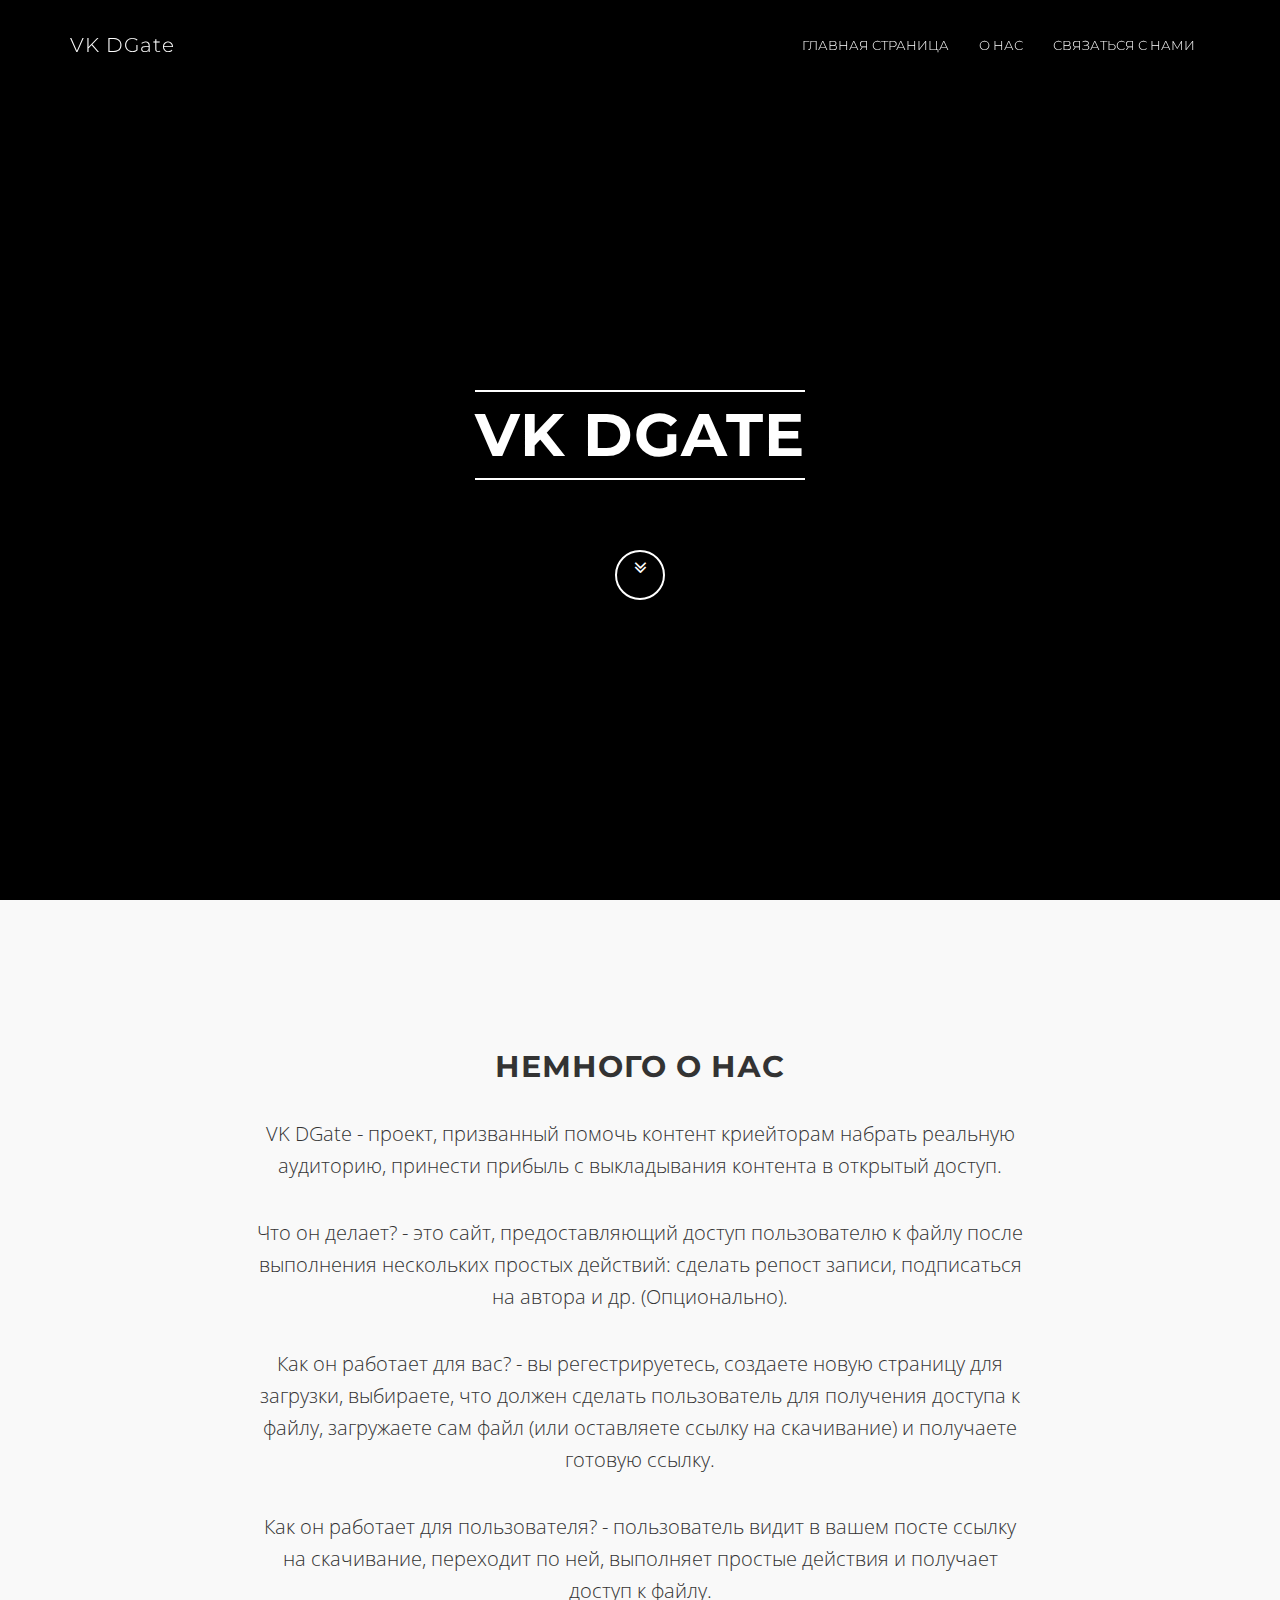
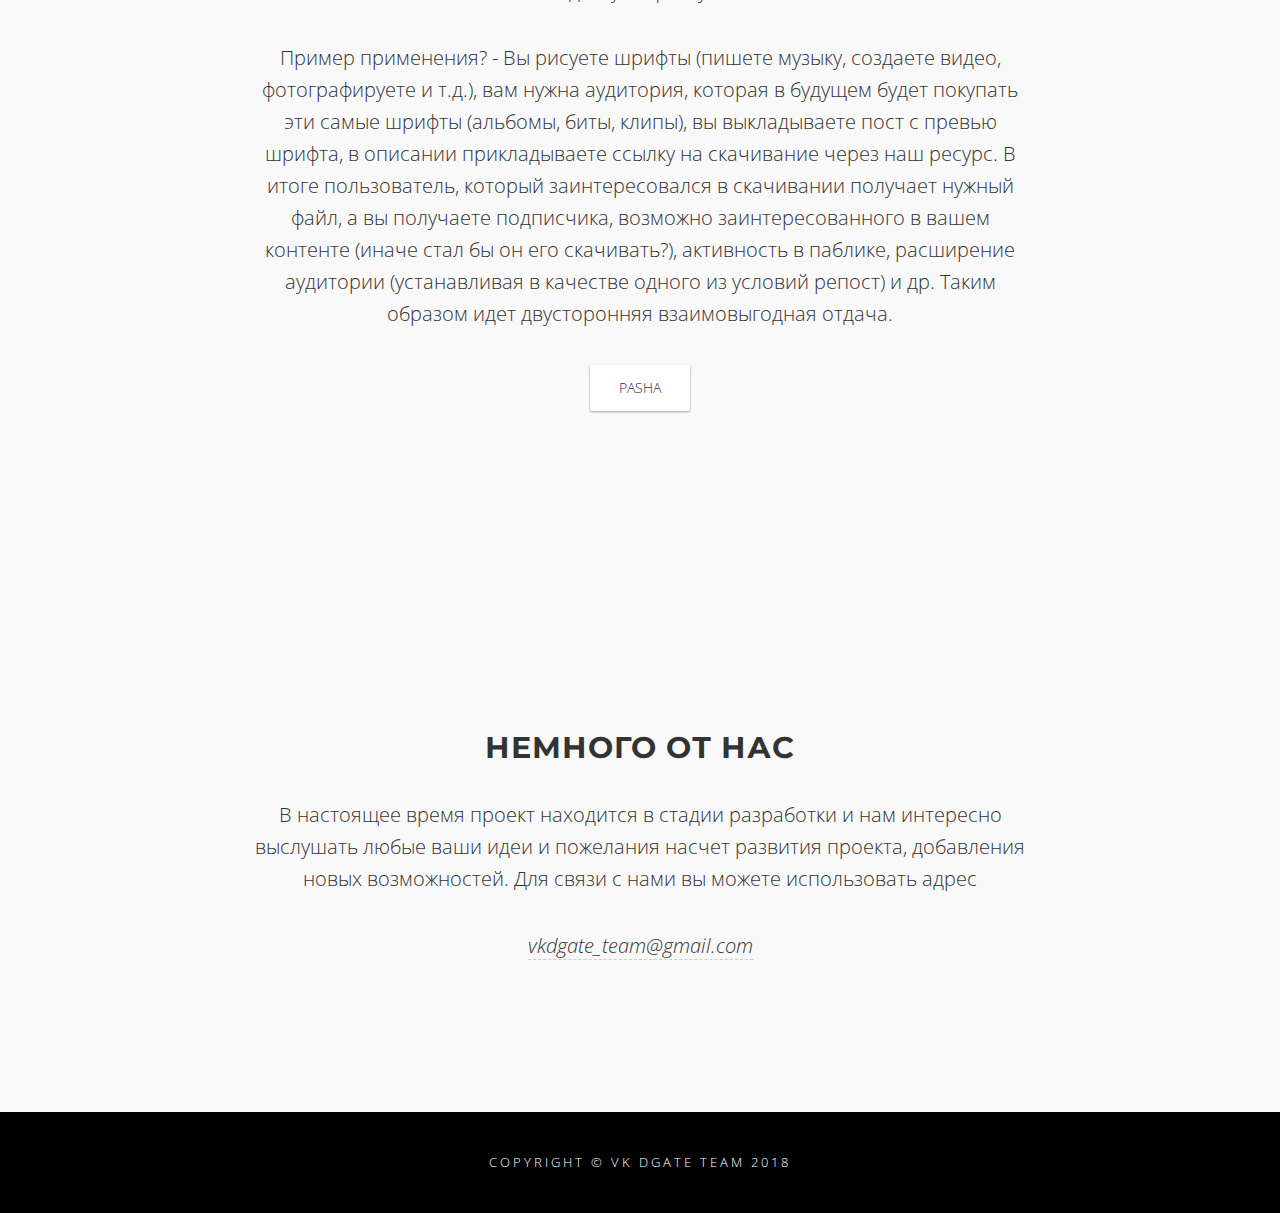
==== VK DGate 1.0/Web/index.html @ 395c32c6 "Version 1.0" ====
<html>
<head>
<meta charset="utf-8">
<meta http-equiv="X-UA-Compatible" content="IE=edge">
<meta name="viewport" content="width=device-width, initial-scale=1">
<meta name="description" content="">
<meta name="author" content="">
<title>VK DGate</title>
<!-- Bootstrap Core CSS -->
<link href="css/bootstrap.min.css" rel="stylesheet">
<!-- Custom CSS -->
<link href="css/theme.css" rel="stylesheet">
<!-- Custom Fonts -->
<link href="font-awesome/css/font-awesome.min.css" rel="stylesheet" type="text/css">
<link href="http://fonts.googleapis.com/css?family=Open+Sans:300,400,700,400italic,700italic" rel="stylesheet" type="text/css">
<link href="http://fonts.googleapis.com/css?family=Montserrat:400,700" rel="stylesheet" type="text/css">

<!-- Scripts and server connection -->
<script src="https://cdnjs.cloudflare.com/ajax/libs/jquery/3.2.1/jquery.min.js"></script>
	<script>
	$(function(){
		$(".btn-1").click(function(){
		$.ajax({
		  method: "GET",
		  url: "http://localhost:8080",
		})
		  .done(function( photo_url ) {
			$(".image-1").attr("src", photo_url);
			$(".image-1").fadeIn();
		  });
		});
	});
			
	</script>
	
	<!-- VK Button -->
<style>
	
	.btn-1{
		width: 100px;
		padding: 13px 12px;
		background-color: white;
		font: arial 15pt bold;
		text-align: center;
		margin: 20px auto;
		border-radius: 2px;
		box-shadow: 0 1px 3px rgba(0,0,0,0.12), 0 1px 2px rgba(0,0,0,0.24);
		transition: all 0.3s cubic-bezier(.25,.8,.25,1);
	}
	.btn-1:hover{
		box-shadow: 0 14px 28px rgba(0,0,0,0.25), 0 10px 10px rgba(0,0,0,0.22);
		cursor: pointer;
	}
	.image-1{
		padding: 15px;
	}
</style>

</head>
<body id="page-top" data-spy="scroll" data-target=".navbar-fixed-top">
<!-- Navigation -->
<nav class="navbar navbar-custom navbar-fixed-top" role="navigation">
<div class="container">
	<div class="navbar-header">
		<button type="button" class="navbar-toggle" data-toggle="collapse" data-target=".navbar-main-collapse">
		<i class="fa fa-bars"></i>
		</button>
		<a class="navbar-brand page-scroll" href="index.html">
		VK DGate </a>
	</div>
	<!-- Collect the nav links, forms, and other content for toggling -->
	<div class="collapse navbar-collapse navbar-right navbar-main-collapse">
		<ul class="nav navbar-nav">
			<li>
			<a href="index.html">Главная страница</a>
			</li>
			<li>
			<a href="about_us.html">О Нас</a>
			</li>
			<li>
			<a href="contact.html">Связаться С Нами</a>
			</li>
		</ul>
	</div>
	<!-- /.navbar-collapse -->
</div>
<!-- /.container -->
</nav>
<!-- Intro Header -->
<header class="intro">
<div class="intro-body">
	<div class="container">
		<div class="row">
			<div class="col-md-8 col-md-offset-2">
				<h1 class="brand-heading">VK DGate</h1>
				<p class="intro-text">
					
				</p>
				<a href="#about" class="btn btn-circle page-scroll">
				<i class="fa fa-angle-double-down animated"></i>
				</a>
			</div>
		</div>
	</div>
</div>
</header>
<!-- About Section -->
<section id="about">
<div class="container content-section text-center">
	<div class="row">
		<h2>Немного о нас</h2>
		<div class="col-lg-8 col-lg-offset-2">
			<p>
				VK DGate - проект, призванный помочь контент криейторам набрать реальную аудиторию, принести прибыль с выкладывания контента в открытый доступ.
			</p>
			<p>
				Что он делает? - это сайт, предоставляющий доступ пользователю к файлу после выполнения нескольких простых действий: сделать репост записи, подписаться на автора и др. (Опционально). 
			</p>
			<p>
				Как он работает для вас? - вы регестрируетесь, создаете новую страницу для загрузки, выбираете, что должен сделать пользователь для получения доступа к файлу, загружаете сам файл (или оставляете ссылку на скачивание) и получаете готовую ссылку.
			</p>
			<p>
				Как он работает для пользователя? - пользователь видит в вашем посте ссылку на скачивание, переходит по ней, выполняет простые действия и получает доступ к файлу.
			</p>
			<p>
				Пример применения? - Вы рисуете шрифты (пишете музыку, создаете видео, фотографируете и т.д.), вам нужна аудитория, которая в будущем будет покупать эти самые шрифты (альбомы, биты, клипы), вы выкладываете пост с превью шрифта, в описании прикладываете ссылку на скачивание через наш ресурс. В итоге пользователь, который заинтересовался в скачивании получает нужный файл, а вы получаете подписчика, возможно заинтересованного в вашем контенте (иначе стал бы он его скачивать?), активность в паблике, расширение аудитории (устанавливая в качестве одного из условий репост) и др. Таким образом идет двусторонняя взаимовыгодная отдача. 
			</p>
			<p>
				<!--<a href="#" class="btnghost"><i class="fa fa-download btn-1"></i> Паша Дуров</a> -->
				<img class="image-1" hidden>
				<div class="btn-1">PASHA</div>
			</p>
		</div>
	</div>
</div>
</section>
<!-- Contact Section -->
<section id="contact">
<div class="container content-section text-center">
	<div class="row">
		<div class="col-lg-8 col-lg-offset-2">
			<h2>Немного от нас</h2>
			<p>
				 В настоящее время проект находится в стадии разработки и нам интересно выслушать любые ваши идеи и пожелания насчет развития проекта, добавления новых возможностей. Для связи с нами вы можете использовать адрес 
			</p>
			<p>
				<i><a href="mailto:vkdgate_team@gmail.com" style="border-bottom:1px dashed #ccc;">vkdgate_team@gmail.com</a></i>
			</p>
			<!--<ul class="list-inline banner-social-buttons">
				<li>
				<a href="https://twitter.com/wowthemesnet" class="btn btnghost btn-lg"><i class="fa fa-twitter fa-fw"></i><span class="network-name">Twitter</span></a>
				</li>
				<li>
				<a href="https://www.facebook.com/pages/wowthemesnet/562560840468823" class="btn btnghost btn-lg"><i class="fa fa-facebook fa-fw"></i><span class="network-name">Facebook</span></a>
				</li>
				<li>
				<a href="https://plus.google.com/u/0/b/110916582192388695332/110916582192388695332/posts" class="btn btnghost btn-lg"><i class="fa fa-google-plus fa-fw"></i><span class="network-name">Google+</span></a>
				</li>
			</ul>
			-->
		</div>
	</div>
</div>
</section>
<!-- Footer -->
<footer>
<div class="container text-center">
	<p class="credits">
		Copyright &copy; VK DGate team 2018<br/>
		
	</p>
</div>
</footer>
<!-- jQuery -->
<script src="js/jquery.js"></script>
<!-- Bootstrap Core JavaScript -->
<script src="js/bootstrap.min.js"></script>
<!-- Plugin JavaScript -->
<script src="js/jquery.easing.min.js"></script>
<!-- Custom Theme JavaScript -->
<script src="js/theme.js"></script>
</body>
</html>
---- VK DGate 1.0/Web/css/theme.css ----
body {
	width:100%;
	height:100%;
	font-family:Open Sans,"Helvetica Neue",Helvetica,Arial,sans-serif;
	color:#fff;
	background-color:#000;
	 font-weight:300;
}
html {
	width:100%;
	height:100%;
}
h1,h2,h3,h4,h5,h6 {
	margin:0 0 35px;
	text-transform:uppercase;
	font-family:Montserrat,"Helvetica Neue",Helvetica,Arial,sans-serif;
	font-weight:700;
	letter-spacing:1px;
}
p {
	margin:0 0 25px;
	font-size:18px;
	line-height:1.5;
}
@media(min-width:768px) {
	p {
		margin:0 0 35px;
		font-size:20px;
		line-height:1.6;
	}
}
a {
	color:inherit;
	-webkit-transition:all .2s ease-in-out;
	-moz-transition:all .2s ease-in-out;
	transition:all .2s ease-in-out;
}
a:hover,a:focus {
	text-decoration:none;
	color:inherit;
}
.light {
	font-weight:400;
}
.navbar-custom {
	margin-bottom:0;
	border-bottom:1px solid rgba(255,255,255,.3);
	text-transform:uppercase;
	font-family:Montserrat,"Helvetica Neue",Helvetica,Arial,sans-serif;
	background-color:#000;
}
.navbar-custom .navbar-brand {
	font-size:20px;
	text-transform:none;
	letter-spacing:1px;
}
.navbar-custom .navbar-brand:focus {
	outline:0;
}
.navbar-custom .navbar-brand .navbar-toggle {
	padding:4px 6px;
	font-size:16px;
	color:#fff;
}
.navbar-custom .navbar-brand .navbar-toggle:focus,.navbar-custom .navbar-brand .navbar-toggle:active {
	outline:0;
}
.navbar-custom a {
}
.navbar-custom .nav li a {
	-webkit-transition:background .3s ease-in-out;
	-moz-transition:background .3s ease-in-out;
	transition:background .3s ease-in-out;
}
.navbar-custom .nav li a:hover {
	outline:0;
	color:#1ba39c;
	background-color:transparent;
}
.navbar-custom .nav li a:focus,.navbar-custom .nav li a:active {
	outline:0;
	background-color:transparent;
}
.navbar-custom .nav li.active {
	outline:0;
}
.navbar-custom .nav li.active a {
	color:#1ba39c;
}
.navbar-custom .nav li.active a:hover {
	color:#1ba39c;
}
@media(min-width:768px) {
	.navbar-custom {
		padding:20px 0;
		border-bottom:0;
		font-size:13px;
		background:0 0;
		-webkit-transition:background .5s ease-in-out,padding .5s ease-in-out;
		-moz-transition:background .5s ease-in-out,padding .5s ease-in-out;
		transition:background .5s ease-in-out,padding .5s ease-in-out;
	}
		 .navbar-custom.top-nav-collapse {
		 padding:0;
		border-bottom:1px solid rgba(255,255,255,.3);
		color:#333;
			background:#fff;
	}
	.navbar-custom.top-nav-collapse a {
		color:#333;
		display:inline-block;
	}
}
.intro {
	display:table;
	width:100%;
	height:auto;
	padding:100px 0 100px 0;
	text-align:center;
	color:#fff;
	background-image:radial-gradient(circle at 50% 50%,rgba(0,0,0,0.46),rgba(0,0,0,0.88)),url('https://pp.userapi.com/c840321/v840321887/3159b/6dOMh9_Iwxs.jpg');
	-webkit-background-size:cover;
	-moz-background-size:cover;
	background-size:cover;
	-o-background-size:cover;
}
.intro .intro-body {
	display:table-cell;
	vertical-align:middle;
}
.intro .intro-body .brand-heading {
	font-size:40px;
}
.intro .intro-body .intro-text {
	font-size:18px;
}
@media(min-width:768px) {
	.intro {
		height:100%;
		padding:0;
	}
	.intro .intro-body .brand-heading {
		font-size:60px;
		margin-top:90px;
		margin-bottom:20px;
		border-top:2px solid #fff;
		border-bottom:2px solid #fff;
		display:inline-block;
		padding:10px 0;
	}
	.intro .intro-body .intro-text {
		font-size:20px;
			font-weight:300;
			letter-spacing:3px;
	}
}
.btn-circle {
	width:50px;
	height:50px;
	margin-top:15px;
	line-height:40px;
	text-align:center;
	border:2px solid #fff;
	border-radius:100%!important;
	font-size:20px;
	color:#fff;
	background:0 0;
	-webkit-transition:background .3s ease-in-out;
	-moz-transition:background .3s ease-in-out;
	transition:background .3s ease-in-out;
}
.btn-circle:hover,.btn-circle:focus {
	outline:0;
	color:#fff;
	background:rgba(255,255,255,.1);
}
.btn-circle i.animated {
	-webkit-transition-property:-webkit-transform;
	-webkit-transition-duration:1s;
	-moz-transition-property:-moz-transform;
	-moz-transition-duration:1s;
}
.btn-circle:hover i.animated {
	-webkit-animation-name:pulse;
	-moz-animation-name:pulse;
	-webkit-animation-duration:1.5s;
	-moz-animation-duration:1.5s;
	-webkit-animation-iteration-count:infinite;
	-moz-animation-iteration-count:infinite;
	-webkit-animation-timing-function:linear;
	-moz-animation-timing-function:linear;
}
@-webkit-keyframes pulse {
	0% {
		-webkit-transform:scale(1);
		transform:scale(1);
	}
	50% {
		-webkit-transform:scale(1.2);
		transform:scale(1.2);
	}
	100% {
		-webkit-transform:scale(1);
		transform:scale(1);
	}
}
@-moz-keyframes pulse {
	0% {
		-moz-transform:scale(1);
		transform:scale(1);
	}
	50% {
		-moz-transform:scale(1.2);
		transform:scale(1.2);
	}
	100% {
		-moz-transform:scale(1);
		transform:scale(1);
	}
}
.content-section {
	padding:40px 0;
	clear:both;
}
@media(min-width:767px) {
	.content-section {
		padding:150px 0;
			 clear:both;
	}
}
.btn {
	border-radius:0;
	text-transform:uppercase;
	font-family:Montserrat,"Helvetica Neue",Helvetica,Arial,sans-serif;
	font-weight:400;
	-webkit-transition:all .3s ease-in-out;
	-moz-transition:all .3s ease-in-out;
	transition:all .3s ease-in-out;
}
.btn-default {
	border:1px solid #42dca3;
	color:#42dca3;
	background-color:transparent;
}
.btn-default:hover,.btn-default:focus {
	border:1px solid #42dca3;
	outline:0;
	color:#000;
	background-color:#42dca3;
}
ul.banner-social-buttons {
	margin-top:0;
}
@media(max-width:1199px) {
	ul.banner-social-buttons {
		margin-top:15px;
	}
}
@media(max-width:767px) {
	ul.banner-social-buttons li {
		display:block;
		margin-bottom:20px;
		padding:0;
	}
	ul.banner-social-buttons li:last-child {
		margin-bottom:0;
	}
}
footer {
	padding:40px 0;
	z-index:1;
	position:relative;
	clear:both;
}
footer p {
	margin:0;
	font-size:15px;
}
footer p.credits {
	text-transform:uppercase;
	font-size:13px;
	letter-spacing:3px;
}
::-moz-selection {
	text-shadow:none;
	background:#fcfcfc;
	background:rgba(255,255,255,.2);
}
::selection {
	text-shadow:none;
	background:#fcfcfc;
	background:rgba(255,255,255,.2);
}
img::selection {
	background:0 0;
}
img::-moz-selection {
	background:0 0;
}
body {
	webkit-tap-highlight-color:rgba(255,255,255,.2);
}
.bgblue {
	background:#22292c;
}
.inlineblock {
	display:inline-block;
}
p:last-child {
	margin-bottom:0;
}
p.lead {
	line-height:1.9;
}
.btnghost {
	border:2px solid #333;
	background-color:transparent;
	padding:15px 20px;
	letter-spacing:3px;
	font-size:12px;
	text-transform:uppercase;
	font-weight:400;
	color:#333;
	margin-top:20px;
	display:inline-block;
}
.btnghost:hover {
	background-color:#333;
	color:#fff;
	border:2px solid #333;
}
.bgcover {
	background-size:cover;
	background-repeat:no-repeat;
	position:relative;
}
img {
	max-width:100%;
}
.gallery ul {
	padding:0;
	margin:0;
}
.gallery img {
	max-width:100%;
	height:auto;
	padding:0;
	margin:0;
}
.gallery ul li {
	margin:0;
	position:relative;
	list-style:none;
	float:left;
	padding:0;
}
.gallery ul li a {
	display:block;
	position:relative;
	width:100%;
	height:100%;
	margin:0;
	padding:0;
	line-height:0;
}
.gallery ul li a:before {
	position:absolute;
	width:32px;
	height:32px;
	top:40%;
	left:50%;
	margin:-14px 0 0 -16px;
	/*background: url(data:image/svg+xml;utf8,%3C%3Fxml%20version%3D%221.0%22%20encoding%3D%22utf-8%22%3F%3E%0A%3C%21--%20Generator%3A%20Adobe%20Illustrator%2017.1.0%2C%20SVG%20Export%20Plug-In%20.%20SVG%20Version%3A%206.00%20Build%200%29%20%20--%3E%0A%3C%21DOCTYPE%20svg%20PUBLIC%20%22-//W3C//DTD%20SVG%201.1//EN%22%20%22http%3A//www.w3.org/Graphics/SVG/1.1/DTD/svg11.dtd%22%3E%0A%3Csvg%20version%3D%221.1%22%0A%09%20id%3D%22svg2%22%20xmlns%3Adc%3D%22http%3A//purl.org/dc/elements/1.1/%22%20xmlns%3Acc%3D%22http%3A//creativecommons.org/ns%23%22%20xmlns%3Ardf%3D%22http%3A//www.w3.org/1999/02/22-rdf-syntax-ns%23%22%20xmlns%3Asvg%3D%22http%3A//www.w3.org/2000/svg%22%20xmlns%3Asodipodi%3D%22http%3A//sodipodi.sourceforge.net/DTD/sodipodi-0.dtd%22%20xmlns%3Ainkscape%3D%22http%3A//www.inkscape.org/namespaces/inkscape%22%20inkscape%3Aversion%3D%220.48.4%20r9939%22%20sodipodi%3Adocname%3D%22icon-fullscreen.svg%22%0A%09%20xmlns%3D%22http%3A//www.w3.org/2000/svg%22%20xmlns%3Axlink%3D%22http%3A//www.w3.org/1999/xlink%22%20x%3D%220px%22%20y%3D%220px%22%20viewBox%3D%220%200%20960%20560%22%0A%09%20enable-background%3D%22new%200%200%20960%20560%22%20xml%3Aspace%3D%22preserve%22%3E%0A%3Csodipodi%3Anamedview%20%20borderopacity%3D%221%22%20pagecolor%3D%22%23ffffff%22%20bordercolor%3D%22%23666666%22%20objecttolerance%3D%2210%22%20gridtolerance%3D%2210%22%20guidetolerance%3D%2210%22%20showgrid%3D%22false%22%20fit-margin-top%3D%220%22%20fit-margin-left%3D%220%22%20inkscape%3Azoom%3D%227.375%22%20inkscape%3Acx%3D%22-5.1525424%22%20inkscape%3Acy%3D%2216%22%20id%3D%22namedview11%22%20inkscape%3Awindow-x%3D%22-8%22%20inkscape%3Awindow-y%3D%22-8%22%20fit-margin-right%3D%220%22%20inkscape%3Apageopacity%3D%220%22%20fit-margin-bottom%3D%220%22%20inkscape%3Awindow-width%3D%221366%22%20inkscape%3Awindow-height%3D%22706%22%20inkscape%3Awindow-maximized%3D%221%22%20inkscape%3Apageshadow%3D%222%22%20inkscape%3Acurrent-layer%3D%22svg2%22%3E%0A%09%3C/sodipodi%3Anamedview%3E%0A%3Cg%3E%0A%09%3Crect%20x%3D%22220%22%20y%3D%22260%22%20fill%3D%22%23FFFFFF%22%20width%3D%22536%22%20height%3D%2224%22/%3E%0A%3C/g%3E%0A%3Cg%3E%0A%09%3Crect%20x%3D%22476%22%20y%3D%224%22%20fill%3D%22%23FFFFFF%22%20width%3D%2224%22%20height%3D%22556%22/%3E%0A%3C/g%3E%0A%3C/svg%3E%0A) no-repeat;
	content:"";*/
	background: url(data:img/back.jpg);
	opacity:0;
	z-index:1;
	-webkit-transition:all 0.3s linear;
	-moz-transition:all 0.3s linear;
	transition:all 0.3s linear;
}
.gallery ul li a:hover:before {
	top:50%;
	opacity:1;
}
.gallery ul li a:after {
	position:absolute;
	width:100%;
	top:0;
	bottom:0;
	background:rgba(0,0,0,0.3);
	content:"";
	opacity:0;
	-webkit-transition:all 0.3s linear;
	-moz-transition:all 0.3s linear;
	transition:all 0.3s linear;
}
.gallery ul li a:hover:after {
	opacity:1;
}
section:after {
	float:none;
	clear:both;
}
section {
	background-color:#f9f9f9;
	color:#333;
	overflow:hidden;
}
.done {
	display:none;
}
.error input,input.error,.error textarea,textarea.error {
	background-color:#ffffff;
	border-bottom:2px solid orangered !Important;
	-webkit-transition:border linear 0.2s,box-shadow linear 0.2s;
	-moz-transition:border linear 0.2s,box-shadow linear 0.2s;
	-o-transition:border linear 0.2s,box-shadow linear 0.2s;
	transition:border linear 0.2s,box-shadow linear 0.2s;	
}
#contactform input,#contactform textarea {
	border:0px;
	border-bottom:2px solid #333;
	width:100%;
	background-color:transparent;
	padding:20px 0px;
	text-transform:uppercase;
	letter-spacing:2px;
	margin-bottom:20px;
}
#contactform input#submit {
	width:auto;
	border:2px solid;
	padding:10px 20px;
	display:inline-block;
}
#contactform input#submit:hover {
	background-color:#333;
	color:#fff;
	border:2px solid #333;
}
#contactform input:focus,#contactform input:active,#contactform textarea:focus,#contactform textarea:active {
	border-top:0px;
	border-bottom:2px solid lightseagreen;
	outline:0;
	outline: none;
}
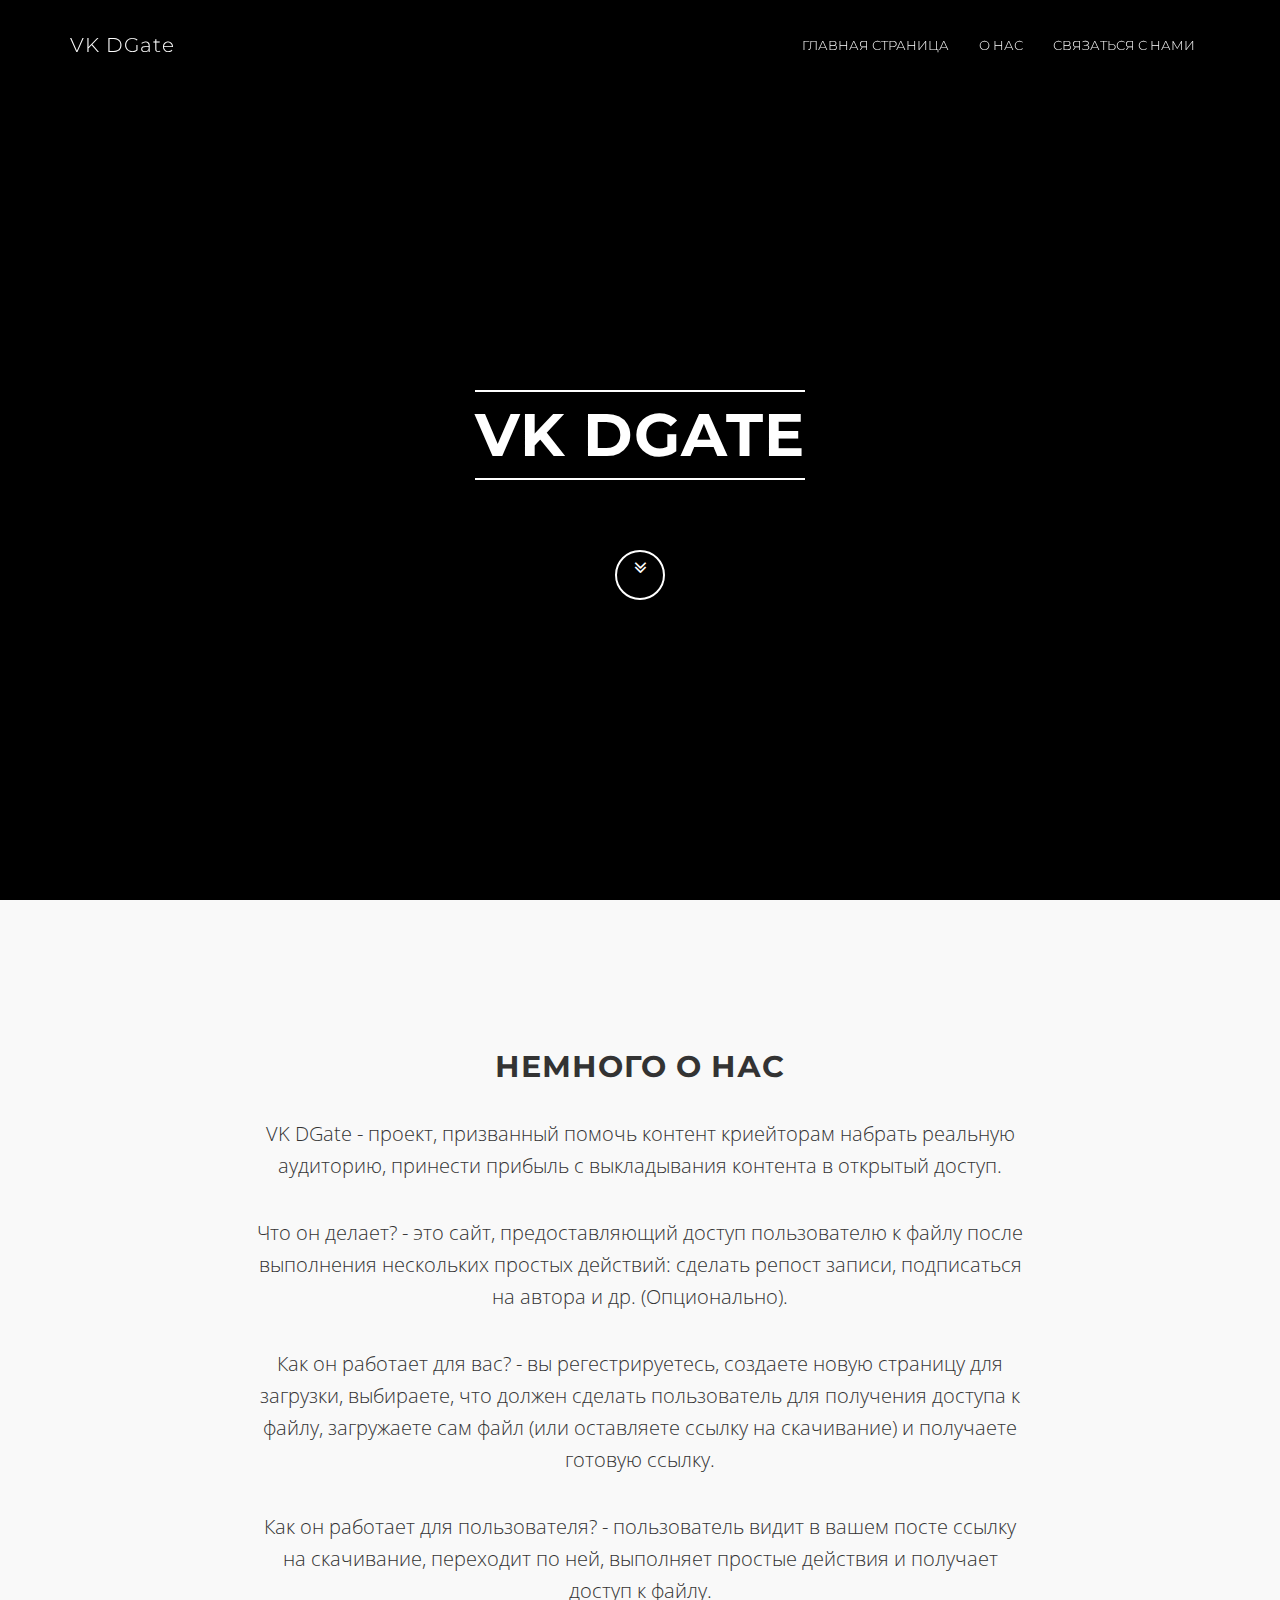
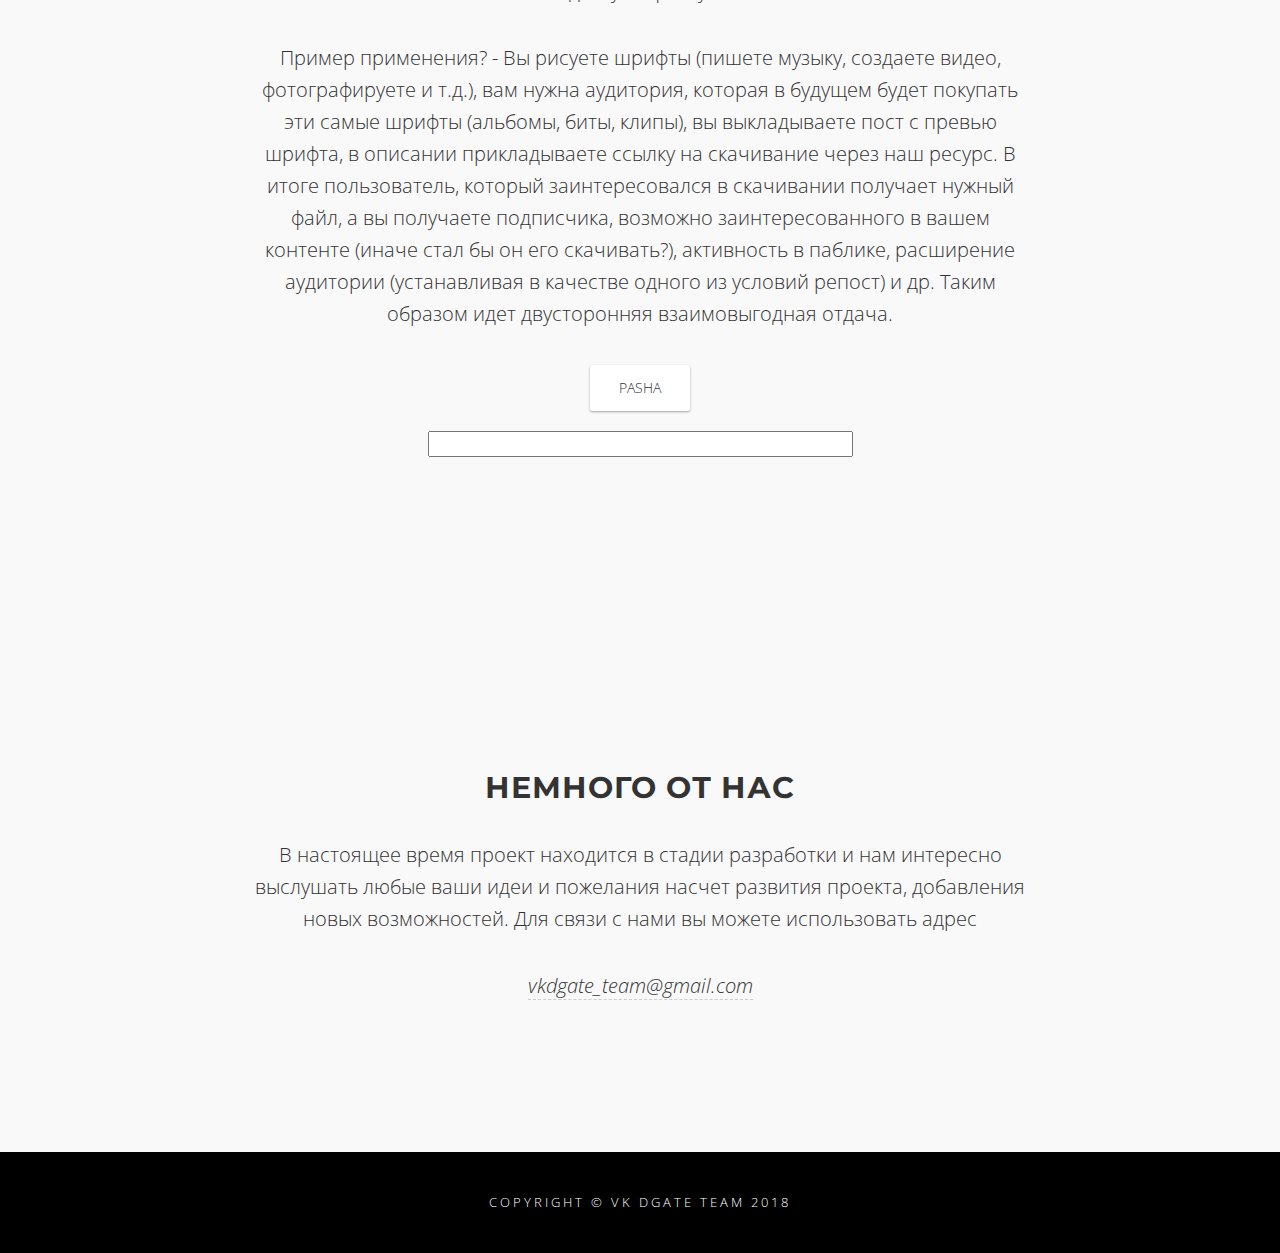
==== commit ecaddf93: "updated index.html with interactive generating requests" ====
--- a/VK DGate 1.0/Web/index.html
+++ b/VK DGate 1.0/Web/index.html
@@ -129,6 +129,36 @@
 				<!--<a href="#" class="btnghost"><i class="fa fa-download btn-1"></i> Паша Дуров</a> -->
 				<img class="image-1" hidden>
 				<div class="btn-1">PASHA</div>
+				<!-- SEARCH BAR-->
+				<form name="search">
+				<input type="text", name="key", size=50px/>
+				</form>
+				<div id="printBlock"></div>
+			
+				<script>
+					
+				function msg (text){
+					$.ajax({
+						  method: "GET",
+						  data:text,
+						  url: "http://localhost:8080",
+						});
+					//alert (text);
+				};	
+					
+				var keyBox = document.search.key;
+					function onchange(e){
+						// получаем элемент printBlock
+						var printBlock = document.getElementById("printBlock");
+						// получаем новое значение
+						var val = e.target.value;
+						// установка значения
+						//printBlock.textContent = val;
+						msg(val);		
+					}
+					
+					keyBox.addEventListener("change", onchange);
+				</script>
 			</p>
 		</div>
 	</div>
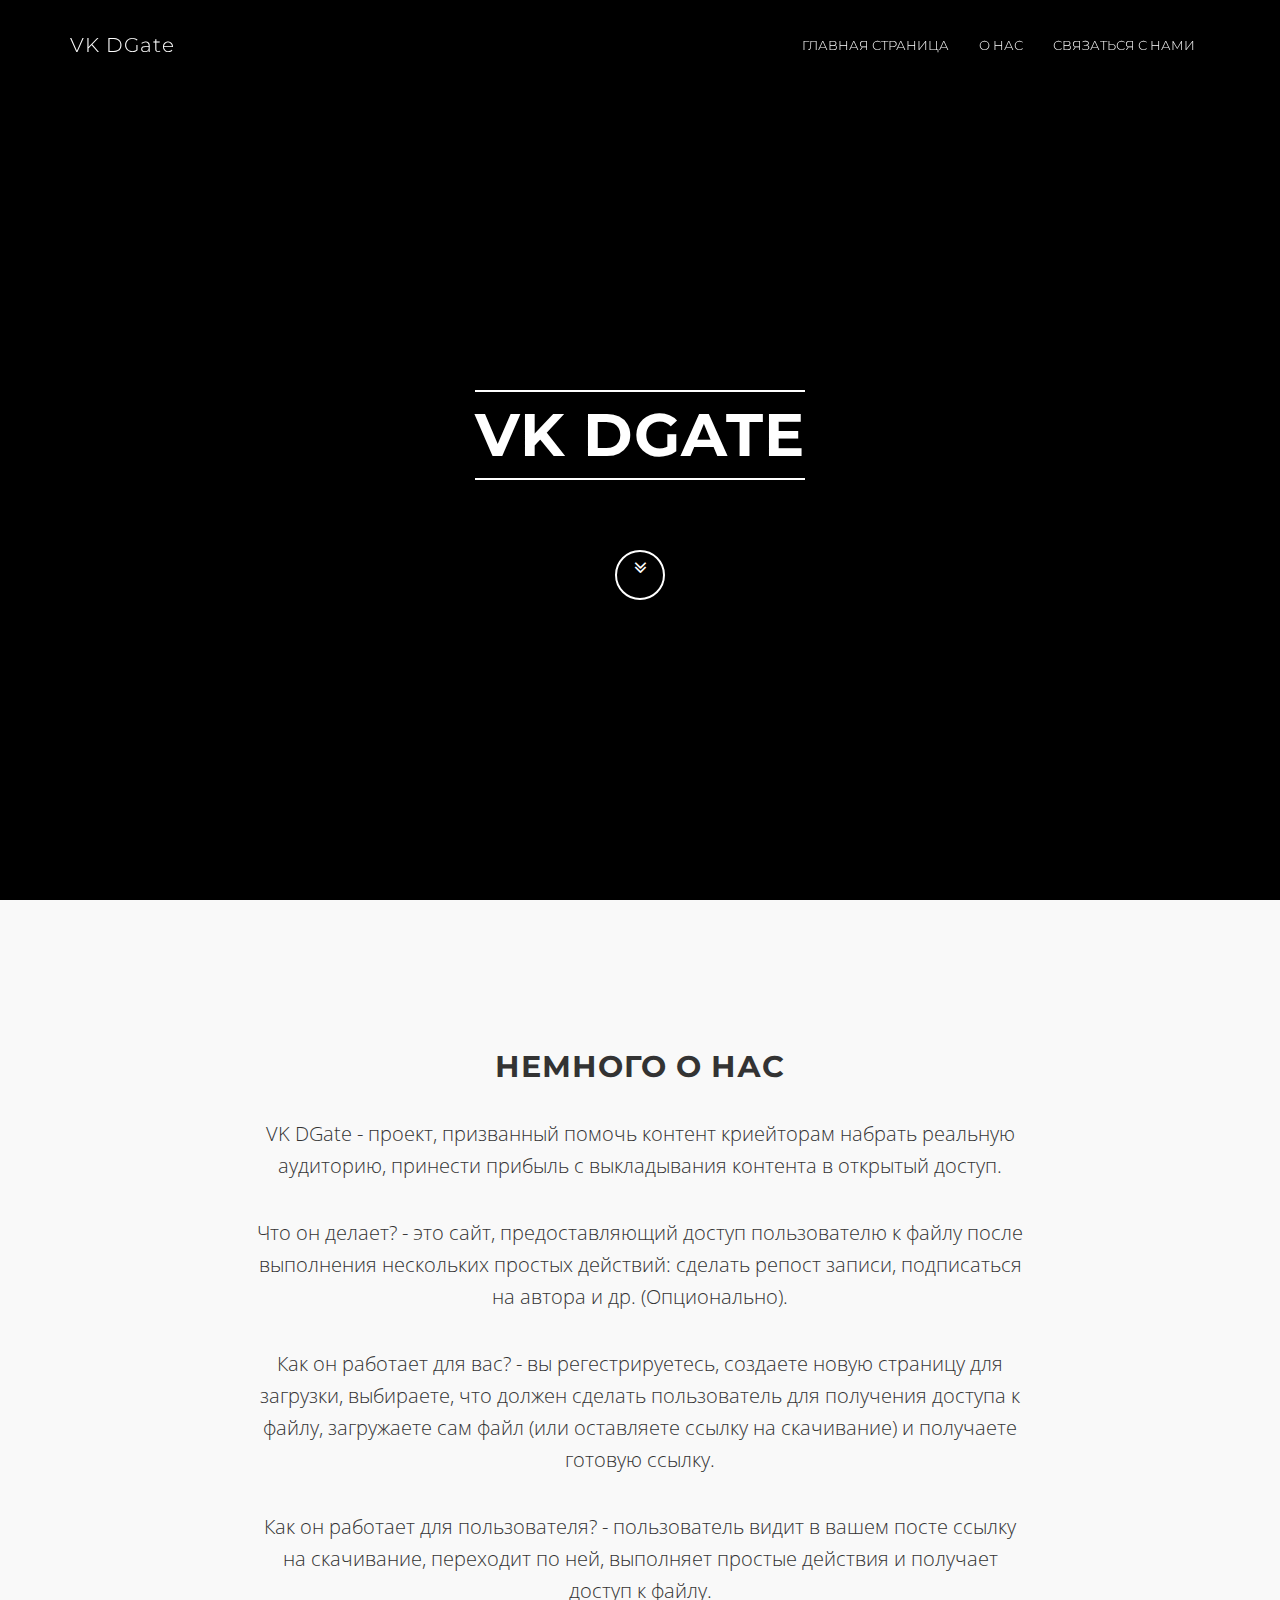
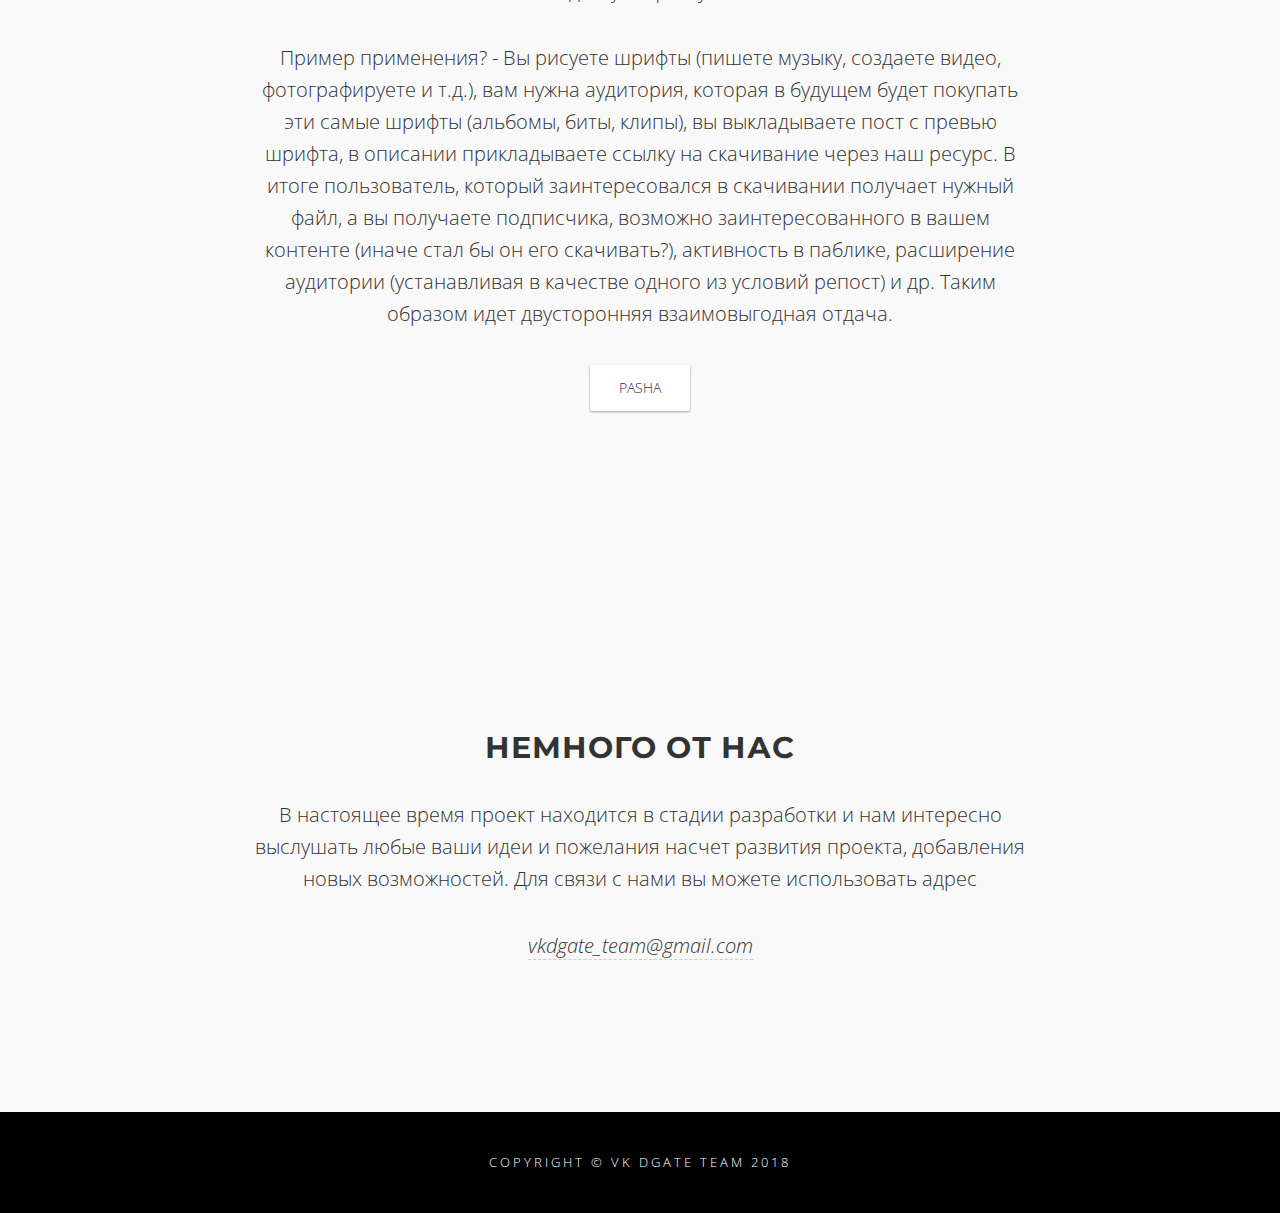
==== commit b107c7be: "Merge branch 'master' of https://github.com/1312-team/VK-DGate" ====
--- a/VK DGate 1.0/Web/index.html
+++ b/VK DGate 1.0/Web/index.html
@@ -129,36 +129,6 @@
 				<!--<a href="#" class="btnghost"><i class="fa fa-download btn-1"></i> Паша Дуров</a> -->
 				<img class="image-1" hidden>
 				<div class="btn-1">PASHA</div>
-				<!-- SEARCH BAR-->
-				<form name="search">
-				<input type="text", name="key", size=50px/>
-				</form>
-				<div id="printBlock"></div>
-			
-				<script>
-					
-				function msg (text){
-					$.ajax({
-						  method: "GET",
-						  data:text,
-						  url: "http://localhost:8080",
-						});
-					//alert (text);
-				};	
-					
-				var keyBox = document.search.key;
-					function onchange(e){
-						// получаем элемент printBlock
-						var printBlock = document.getElementById("printBlock");
-						// получаем новое значение
-						var val = e.target.value;
-						// установка значения
-						//printBlock.textContent = val;
-						msg(val);		
-					}
-					
-					keyBox.addEventListener("change", onchange);
-				</script>
 			</p>
 		</div>
 	</div>
